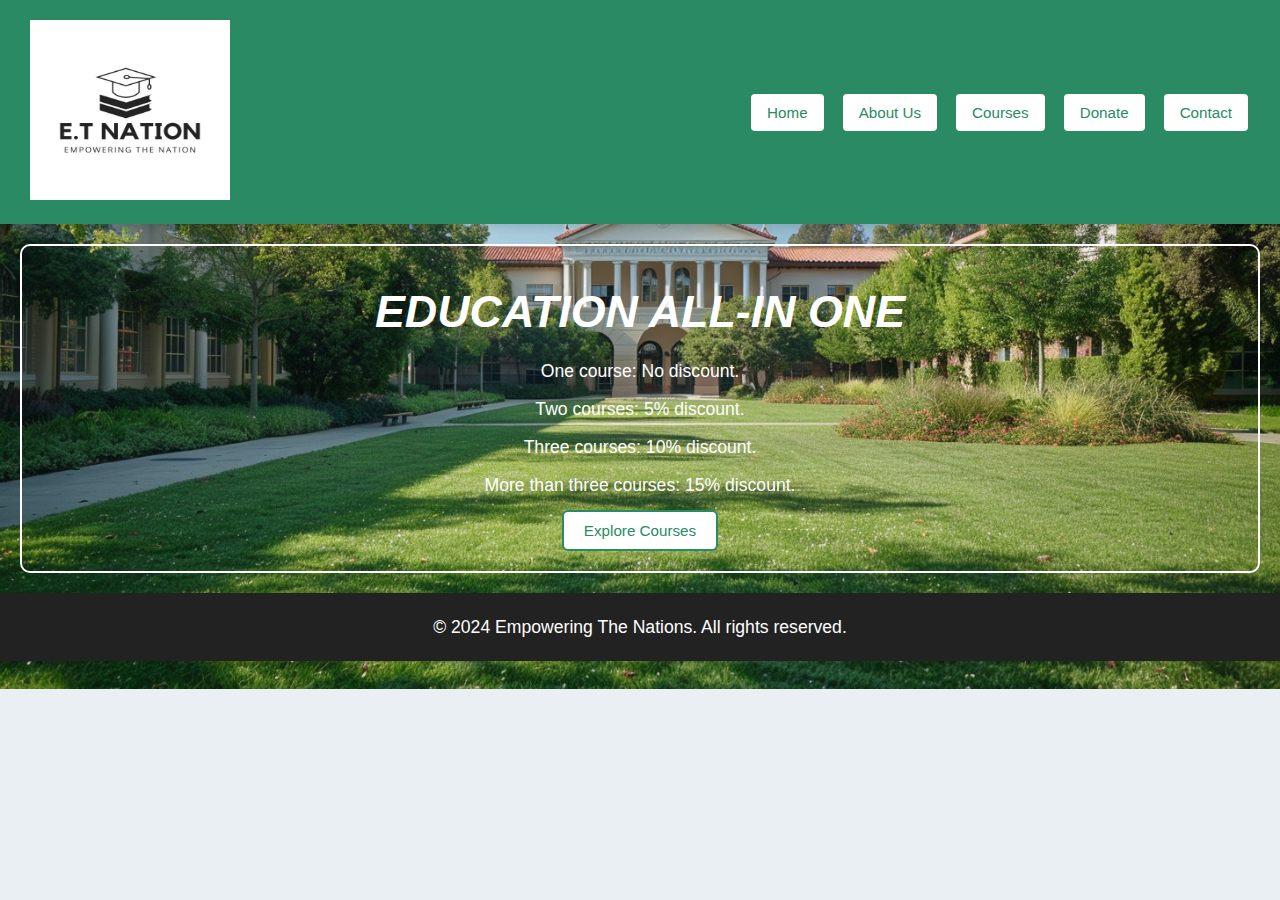
==== index.html @ b97f312a "WEDE5020 PART 2" ====
<!DOCTYPE html>
<html lang="en">
<head>
    <meta charset="UTF-8">
    <meta name="viewport" content="width=device-width, initial-scale=1.0">
    <link rel="stylesheet" href="styles.css">
    <title>Empowering The Nations</title>
</head>
<body class="background-page1">
    <header>
        <div class="logoImage">
            <img src="./assets/Black Simple Online Education Logo.jpg" alt="Empowering The Nations Logo" width="200" height="180">
        </div>
        <nav class="nav-bar">
            <a href="./index.html"><button>Home</button></a>
            <a href="about.html"><button>About Us</button></a>
            <a href="courses.html"><button>Courses</button></a>
            <a href="donate.html"><button>Donate</button></a>
            <a href="contact.html"><button>Contact</button></a>
        </nav>
    </header>

    <main>
        <section class="Information">
            <h1>EDUCATION ALL-IN ONE</h1>
            <p>One course: No discount.</p>
            <p>Two courses: 5% discount.</p>
            <p>Three courses: 10% discount.</p>
            <p>More than three courses: 15% discount.</p>
            <div class="button-container">
                <a href="courses.html">
                    <button class="course-button">Explore Courses</button>
                </a>
            </div>
        </section>
    </main>

    <footer class="footer">
        <p>&copy; 2024 Empowering The Nations. All rights reserved.</p>
    </footer>

</body>
</html>
---- styles.css ----
html, body {
    margin: 0;
    padding: 0;
}

body {
    display: flex;
    flex-direction: column;
    justify-content: space-between;
    height: 100vh;
    background-color: #e9eff2;
    font-family: 'Segoe UI', Tahoma, Geneva, Verdana, sans-serif;
    color: #fff;
}

header {
    background-color: #2a8a64; 
    padding: 20px 30px;
    box-shadow: 0 4px 8px rgba(0, 0, 0, 0.1);
    display: flex;
    justify-content: center;
    align-items: center;
}

.logoImage {
    display: inline-block;
    vertical-align: middle;
}

.nav-bar {
    margin-left: auto;
    display: flex;
    gap: 15px;
}

.nav-bar a {
    text-decoration: none;
}

.nav-bar button {
    background-color: #ffffff;
    border: 2px solid #2a8a64; 
    color: #2a8a64; 
    border-radius: 6px;
    padding: 10px 16px;
    cursor: pointer;
    font-size: 0.95rem;
    transition: background-color 0.3s, color 0.3s;
}

.nav-bar button:hover {
    background-color: #2a8a64; 
    color: #ffffff;
}

h1, h2 {
    text-align: center; 
    color: #fff;
}

h1 {
    font-size: 2.8rem;
    font-style: italic;
    margin: 20px 0;
}

h2 {
    font-size: 1.6rem;
    font-style: italic;
    letter-spacing: 1.5px;
    margin: 20px 0;
}

p {
    text-align: center; 
    font-size: 1.1rem;
    line-height: 1.6;
    margin: 10px 0;
}

.course-button:hover {
    background-color: #2a8a64; 
    color: #ffffff;
}

.Information {
    text-align: center;
    border: 2px solid #fff;
    padding: 20px; 
    margin: 20px;
    border-radius: 10px; 
}

.Information h1 {
    font-weight: bold;
    width: 100%;
    color: #fff;
}

.accountDetailsContent {
    display: flex;
    flex-direction: column;
    text-align: center; 
}

.content {
    display: flex;
    flex-wrap: wrap;
    justify-content: center;
    gap: 20px;
    padding: 20px;
}

.background-page, .background-page1, .background-page2, .background-page3 {
    background-size: cover;
    background-position: center;
    background-repeat: no-repeat;
    color: white;
    height: 100%;
}

.background-page {
    background-image: url(./assets/StockCake-Joyful\ Graduation\ Embrace_1727278287.jpg)
}

.background-page1 {
    background-image: url(./assets/StockCake-Serene\ University\ Campus_1727279916.jpg);
}

.background-page2 {
    background-image: url(./assets/StockCake-Diverse\ Food\ Sharing_1727282249.jpg);
}

.background-page3 {
    background-image: url(./assets/StockCake-Digital\ contact\ form_1727280689.jpg);
}

.courseItem {
    background-color: #fff;
    border: 1px solid #ddd;
    border-radius: 10px;
    box-shadow: 0 4px 8px rgba(0, 0, 0, 0.1);
    overflow: hidden;
    transition: transform 0.3s, box-shadow 0.3s;
    max-width: 300px;
    text-align: center;
    padding-bottom: 20px;
}

.courseItem img {
    width: 100%;
    height: auto;
    border-bottom: 1px solid #ddd;
}

.courseItem h2 {
    font-size: 1.5rem;
    margin: 15px 0;
    color: #2a8a64; 
}

.courseItem p {
    padding: 0 15px;
    line-height: 1.6;
    color: #555;
}

footer {
    background-color: #222;
    color: #ffffff;
    text-align: center;
    padding: 10px 0;
    width: 100vw;
}

.enroll-section {
    max-width: 600px;
    margin: 40px auto;
    padding: 20px;
    background-color: #fff;
    border-radius: 8px;
    box-shadow: 0 4px 8px rgba(0, 0, 0, 0.1);
    text-align: center;
}

.enroll-section h1 {
    color: #0066cc;
    margin-bottom: 20px;
}

.enroll-section p {
    margin-bottom: 20px;
    color: #555;
    text-align: center; 
}

.enroll-form {
    display: flex;
    flex-direction: column;
    gap: 15px;
}

.enroll-form label {
    text-align: left;
    font-weight: bold;
    color: #fff;
}

.enroll-form input, 
.enroll-form select {
    padding: 10px;
    border: 1px solid #ddd;
    border-radius: 5px;
    font-size: 1rem;
    width: 100%;
}

button, .course-button, .enroll-button {
    padding: 10px 20px;
    font-size: 0.95rem;
    background-color: #ffffff;
    border: 2px solid #2a8a64; 
    color: #2a8a64;
    border-radius: 6px;
    cursor: pointer;
    transition: background-color 0.3s, color 0.3s, transform 0.3s;
}

button:hover, .course-button:hover, .enroll-button:hover {
    background-color: #2a8a64;
    color: #ffffff;
    transform: translateY(-2px);
}

@media(max-width:800px) {
    html {
        display: flex;
        flex-direction: column;
        width: 100vw;
        overflow-x: hidden;
    }

    body {
        align-items: center;
        width: 100vw;
    }

    header {
        flex-direction: column;
        gap: 20px;
        align-items: center;
        width: 100%;
        padding: 20px 0;
    }

    .nav-bar {
        justify-content: center;
        align-items: center;
        flex-direction: column;
        margin: 0;
        width: 100%;
        gap: 5px;
    }

    .nav-bar a {
        width: 100%;
        display: flex;
        align-items: center;
        justify-content: center;
    }

    .nav-bar a button {
        width: 80%;
        text-align: center;
    }

    .Information {
        margin: 20px;
    }

    .enroll-section {
        width: 80%;
    }

    footer {
        width: 100vw;
    }
}
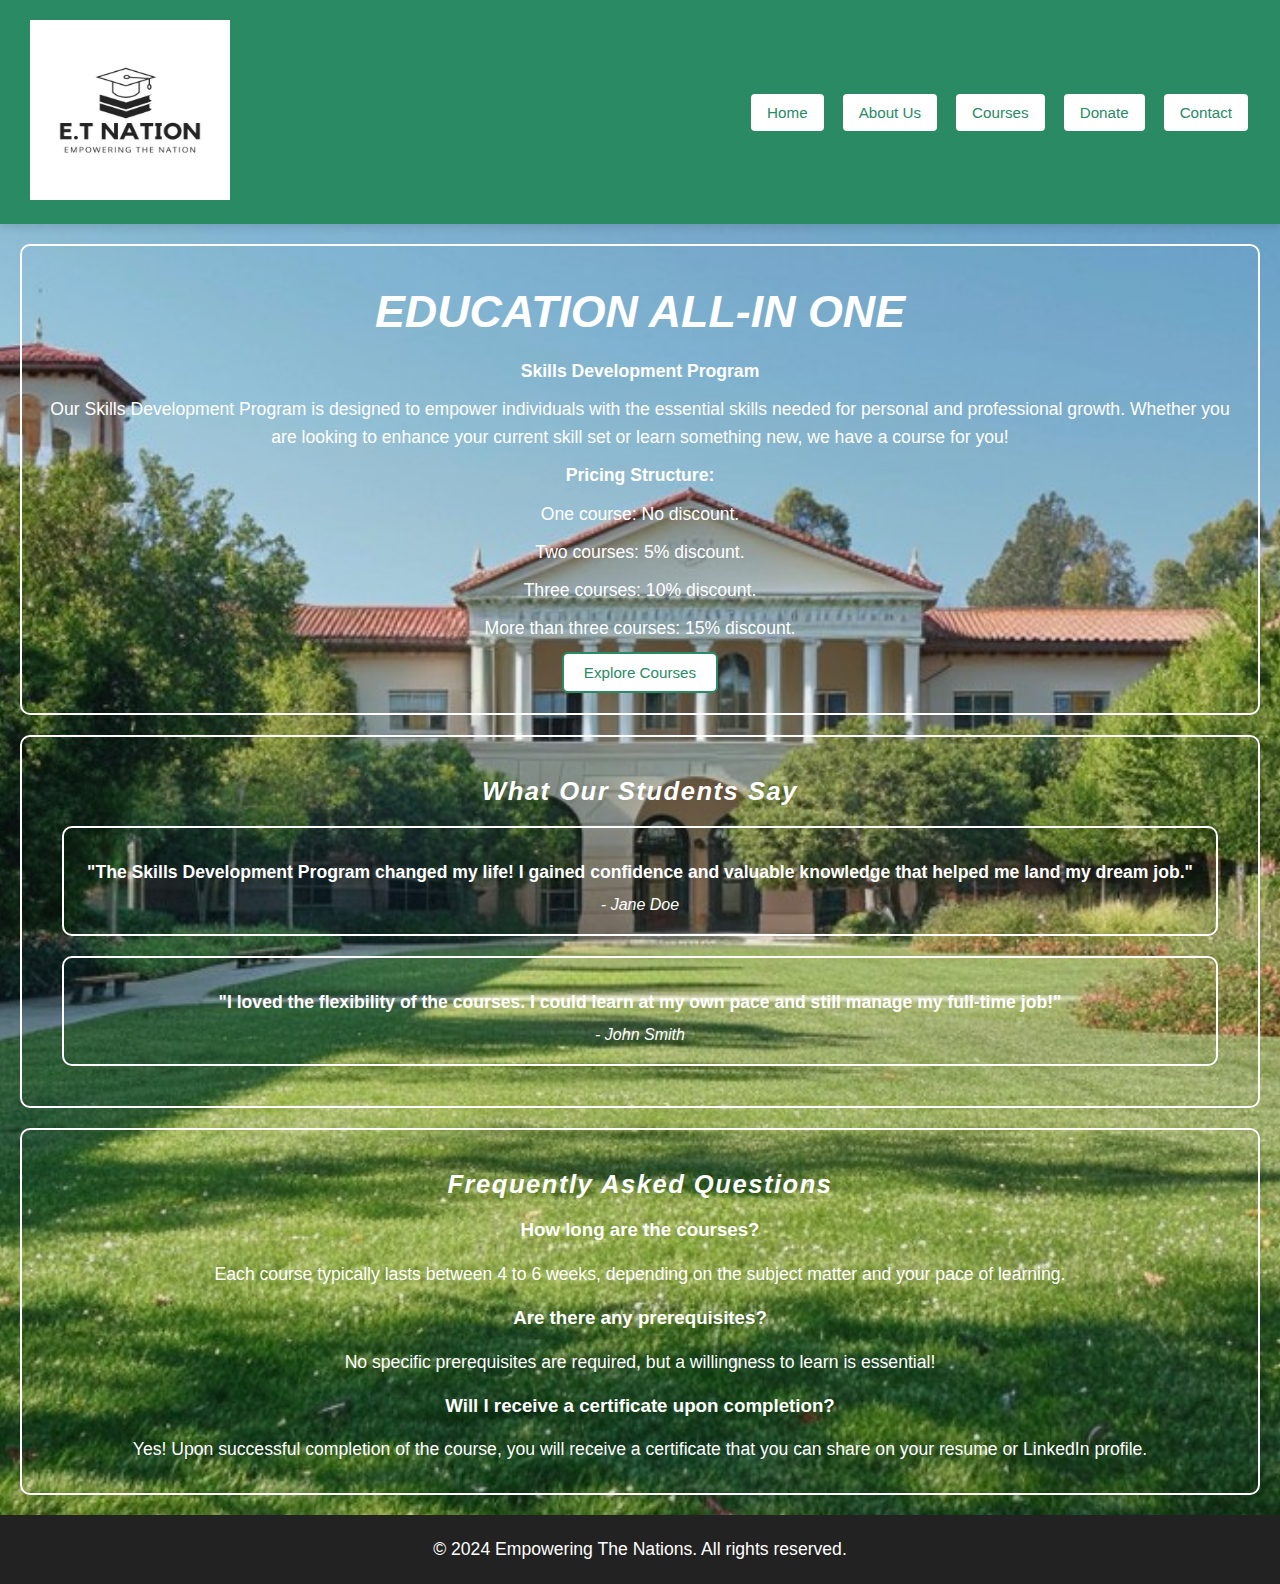
==== commit 42f5826b: "Update index.html" ====
--- a/index.html
+++ b/index.html
@@ -20,24 +20,56 @@
         </nav>
     </header>
 
-    <main>
-        <section class="Information">
-            <h1>EDUCATION ALL-IN ONE</h1>
-            <p>One course: No discount.</p>
-            <p>Two courses: 5% discount.</p>
-            <p>Three courses: 10% discount.</p>
-            <p>More than three courses: 15% discount.</p>
-            <div class="button-container">
-                <a href="courses.html">
-                    <button class="course-button">Explore Courses</button>
-                </a>
-            </div>
-        </section>
+    <main class="main-content">
+        <div class="content-block">
+            <section class="Information">
+                <h1>EDUCATION ALL-IN ONE</h1>
+                <p><strong>Skills Development Program</strong></p>
+                <p>Our Skills Development Program is designed to empower individuals with the essential skills needed for personal and professional growth. Whether you are looking to enhance your current skill set or learn something new, we have a course for you!</p>
+                <p><strong>Pricing Structure:</strong></p>
+                <p>One course: No discount.</p>
+                <p>Two courses: 5% discount.</p>
+                <p>Three courses: 10% discount.</p>
+                <p>More than three courses: 15% discount.</p>
+                <div class="button-container">
+                    <a href="courses.html">
+                        <button class="course-button">Explore Courses</button>
+                    </a>
+                </div>
+            </section>
+
+            <section class="Information">
+                <h2>What Our Students Say</h2>
+                <div class="Information">
+                    <p><strong>"The Skills Development Program changed my life! I gained confidence and valuable knowledge that helped me land my dream job."</strong></p>
+                    <cite>- Jane Doe</cite>
+                </div>
+                <div class="Information">
+                    <p><strong>"I loved the flexibility of the courses. I could learn at my own pace and still manage my full-time job!"</strong></p>
+                    <cite>- John Smith</cite>
+                </div>
+            </section>
+
+            <section class="Information">
+                <h2>Frequently Asked Questions</h2>
+                <div class="faq-item">
+                    <h3>How long are the courses?</h3>
+                    <p>Each course typically lasts between 4 to 6 weeks, depending on the subject matter and your pace of learning.</p>
+                </div>
+                <div class="faq-item">
+                    <h3>Are there any prerequisites?</h3>
+                    <p>No specific prerequisites are required, but a willingness to learn is essential!</p>
+                </div>
+                <div class="faq-item">
+                    <h3>Will I receive a certificate upon completion?</h3>
+                    <p>Yes! Upon successful completion of the course, you will receive a certificate that you can share on your resume or LinkedIn profile.</p>
+                </div>
+            </section>
+        </div>
     </main>
 
     <footer class="footer">
         <p>&copy; 2024 Empowering The Nations. All rights reserved.</p>
     </footer>
-
 </body>
 </html>
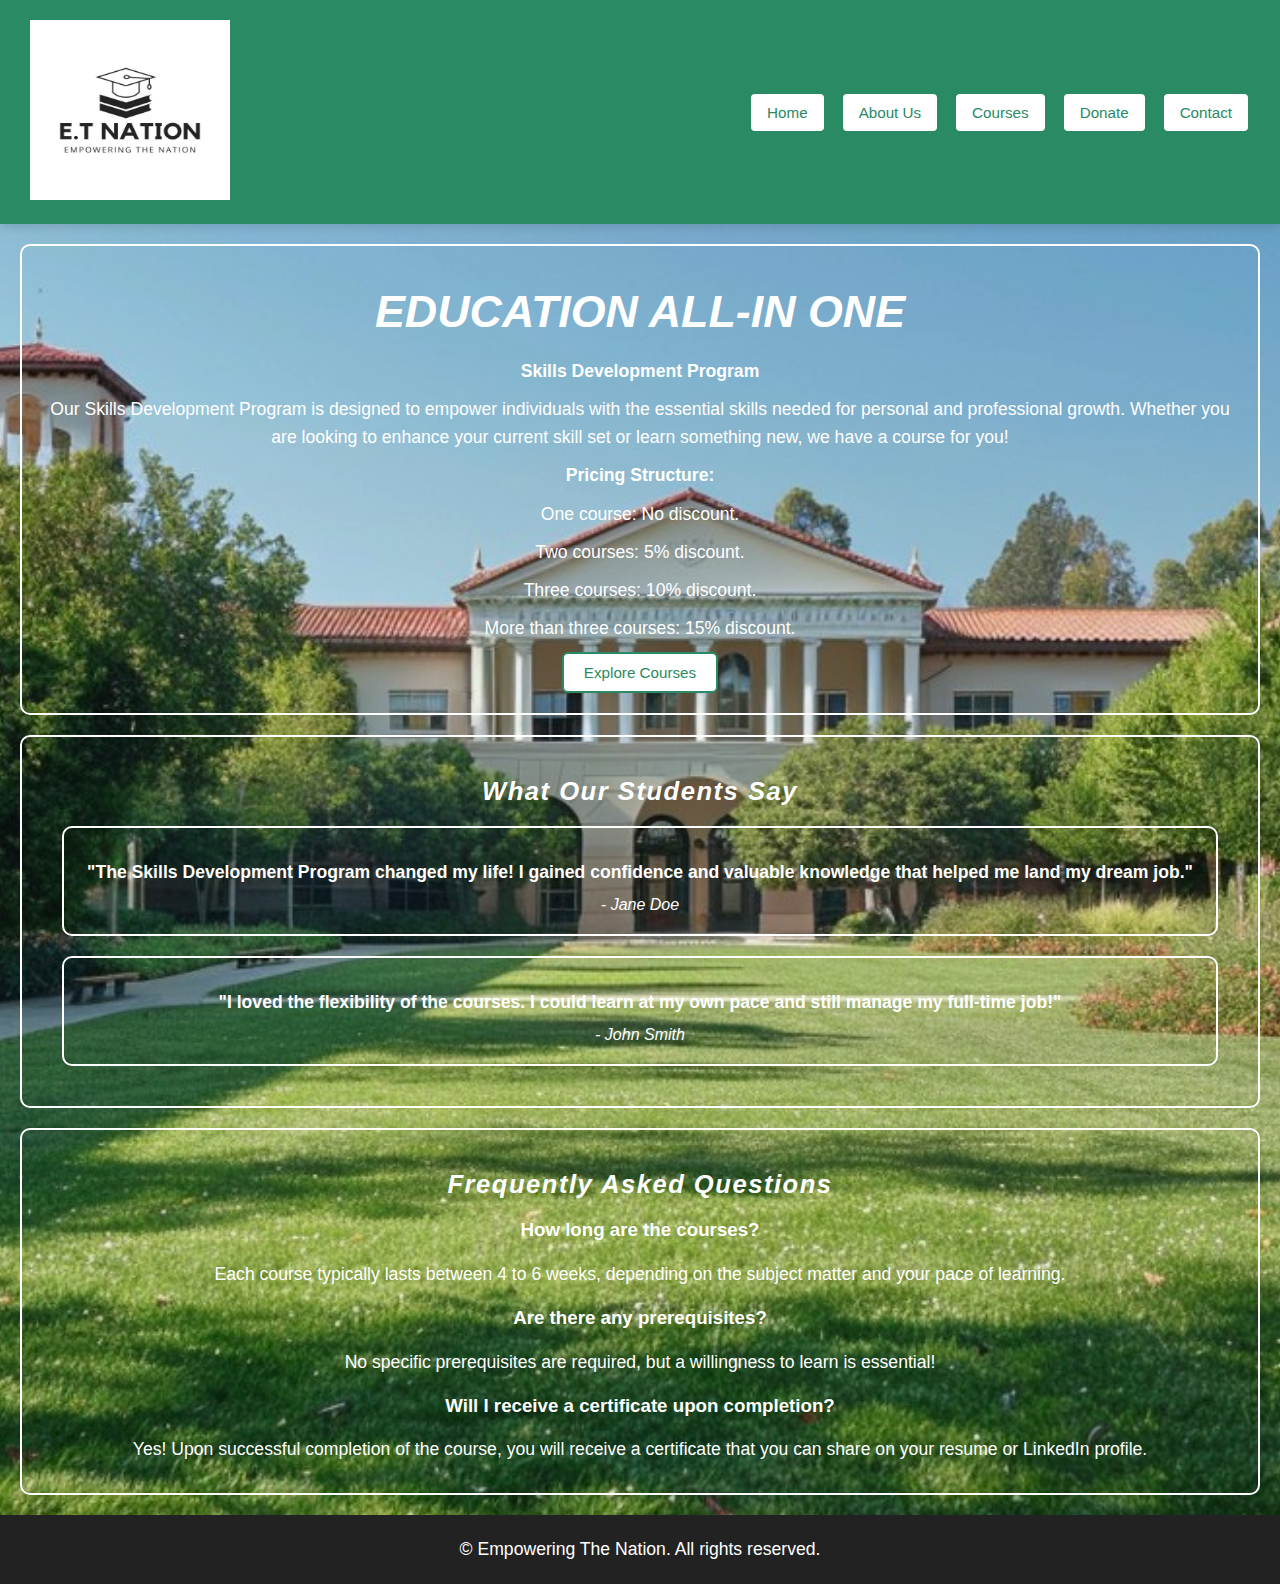
==== commit b3efb47f: "WEDE5020 part 3" ====
--- a/index.html
+++ b/index.html
@@ -3,8 +3,12 @@
 <head>
     <meta charset="UTF-8">
     <meta name="viewport" content="width=device-width, initial-scale=1.0">
+    <meta name="description" content="Empowering The Nation - providing skills development training, domestic workers, gardeners, and more">
+    <meta name="keywords" content="skills development, training, personal growth, professional development, domestic workers,">
+    <meta name="robots" content="index, follow">
+    <meta name="author" content="Empowering The Nation">
     <link rel="stylesheet" href="styles.css">
-    <title>Empowering The Nations</title>
+    <title>Empowering The Nation</title>
 </head>
 <body class="background-page1">
     <header>
@@ -57,19 +61,21 @@
                     <p>Each course typically lasts between 4 to 6 weeks, depending on the subject matter and your pace of learning.</p>
                 </div>
                 <div class="faq-item">
-                    <h3>Are there any prerequisites?</h3>
-                    <p>No specific prerequisites are required, but a willingness to learn is essential!</p>
+                    <h3 onclick=>Are there any prerequisites?</h3>
+                    <p style=>No specific prerequisites are required, but a willingness to learn is essential!</p>
                 </div>
                 <div class="faq-item">
                     <h3>Will I receive a certificate upon completion?</h3>
-                    <p>Yes! Upon successful completion of the course, you will receive a certificate that you can share on your resume or LinkedIn profile.</p>
+                    <p >Yes! Upon successful completion of the course, you will receive a certificate that you can share on your resume or LinkedIn profile.</p>
                 </div>
             </section>
         </div>
     </main>
 
-    <footer class="footer">
-        <p>&copy; 2024 Empowering The Nations. All rights reserved.</p>
-    </footer>
+    <footer>
+        <p>&copy; <span id="year"></span> Empowering The Nation. All rights reserved.</p>
+    </footer>    
+
+    <script src="myscripts.js"></script> 
 </body>
 </html>
--- a/styles.css
+++ b/styles.css
@@ -1,3 +1,4 @@
+
 html, body {
     margin: 0;
     padding: 0;
@@ -14,7 +15,7 @@
 }
 
 header {
-    background-color: #2a8a64; 
+    background-color: #2a8a64;
     padding: 20px 30px;
     box-shadow: 0 4px 8px rgba(0, 0, 0, 0.1);
     display: flex;
@@ -39,8 +40,8 @@
 
 .nav-bar button {
     background-color: #ffffff;
-    border: 2px solid #2a8a64; 
-    color: #2a8a64; 
+    border: 2px solid #2a8a64;
+    color: #2a8a64;
     border-radius: 6px;
     padding: 10px 16px;
     cursor: pointer;
@@ -49,12 +50,12 @@
 }
 
 .nav-bar button:hover {
-    background-color: #2a8a64; 
+    background-color: #2a8a64;
     color: #ffffff;
 }
 
 h1, h2 {
-    text-align: center; 
+    text-align: center;
     color: #fff;
 }
 
@@ -72,35 +73,18 @@
 }
 
 p {
-    text-align: center; 
+    text-align: center;
     font-size: 1.1rem;
     line-height: 1.6;
     margin: 10px 0;
 }
 
-.course-button:hover {
-    background-color: #2a8a64; 
-    color: #ffffff;
-}
-
 .Information {
     text-align: center;
     border: 2px solid #fff;
-    padding: 20px; 
+    padding: 20px;
     margin: 20px;
-    border-radius: 10px; 
-}
-
-.Information h1 {
-    font-weight: bold;
-    width: 100%;
-    color: #fff;
-}
-
-.accountDetailsContent {
-    display: flex;
-    flex-direction: column;
-    text-align: center; 
+    border-radius: 10px;
 }
 
 .content {
@@ -111,7 +95,10 @@
     padding: 20px;
 }
 
-.background-page, .background-page1, .background-page2, .background-page3 {
+.background-page,
+.background-page1,
+.background-page2,
+.background-page3 {
     background-size: cover;
     background-position: center;
     background-repeat: no-repeat;
@@ -120,7 +107,7 @@
 }
 
 .background-page {
-    background-image: url(./assets/StockCake-Joyful\ Graduation\ Embrace_1727278287.jpg)
+    background-image: url(./assets/StockCake-Joyful\ Graduation\ Embrace_1727278287.jpg);
 }
 
 .background-page1 {
@@ -156,7 +143,7 @@
 .courseItem h2 {
     font-size: 1.5rem;
     margin: 15px 0;
-    color: #2a8a64; 
+    color: #2a8a64;
 }
 
 .courseItem p {
@@ -170,7 +157,7 @@
     color: #ffffff;
     text-align: center;
     padding: 10px 0;
-    width: 100vw;
+    width: 100%;
 }
 
 .enroll-section {
@@ -191,7 +178,7 @@
 .enroll-section p {
     margin-bottom: 20px;
     color: #555;
-    text-align: center; 
+    text-align: center;
 }
 
 .enroll-form {
@@ -206,8 +193,7 @@
     color: #fff;
 }
 
-.enroll-form input, 
-.enroll-form select {
+.enroll-form input, .enroll-form select {
     padding: 10px;
     border: 1px solid #ddd;
     border-radius: 5px;
@@ -219,7 +205,7 @@
     padding: 10px 20px;
     font-size: 0.95rem;
     background-color: #ffffff;
-    border: 2px solid #2a8a64; 
+    border: 2px solid #2a8a64;
     color: #2a8a64;
     border-radius: 6px;
     cursor: pointer;
@@ -232,32 +218,21 @@
     transform: translateY(-2px);
 }
 
-@media(max-width:800px) {
-    html {
-        display: flex;
-        flex-direction: column;
-        width: 100vw;
+@media(max-width:600px) {
+    html, body {
+        width: 100%;
         overflow-x: hidden;
-    }
-
-    body {
-        align-items: center;
-        width: 100vw;
     }
 
     header {
         flex-direction: column;
         gap: 20px;
         align-items: center;
-        width: 100%;
         padding: 20px 0;
     }
 
     .nav-bar {
-        justify-content: center;
-        align-items: center;
         flex-direction: column;
-        margin: 0;
         width: 100%;
         gap: 5px;
     }
@@ -265,24 +240,32 @@
     .nav-bar a {
         width: 100%;
         display: flex;
-        align-items: center;
         justify-content: center;
     }
 
-    .nav-bar a button {
+    .Information, .enroll-section {
         width: 80%;
-        text-align: center;
-    }
-
-    .Information {
-        margin: 20px;
-    }
-
-    .enroll-section {
-        width: 80%;
-    }
-
-    footer {
-        width: 100vw;
-    }
-}
+    }
+}
+
+#lightbox {
+    position: fixed;
+    top: 0;
+    left: 0;
+    width: 100%;
+    height: 100%;
+    background: rgba(0, 0, 0, 0.8);
+    display: flex;
+    align-items: center;
+    justify-content: center;
+    cursor: pointer;
+    z-index: 1000;
+}
+
+#lightbox img {
+    max-width: 80%;
+    max-height: 80%;
+    border: 2px solid white;
+    border-radius: 8px;
+}
+
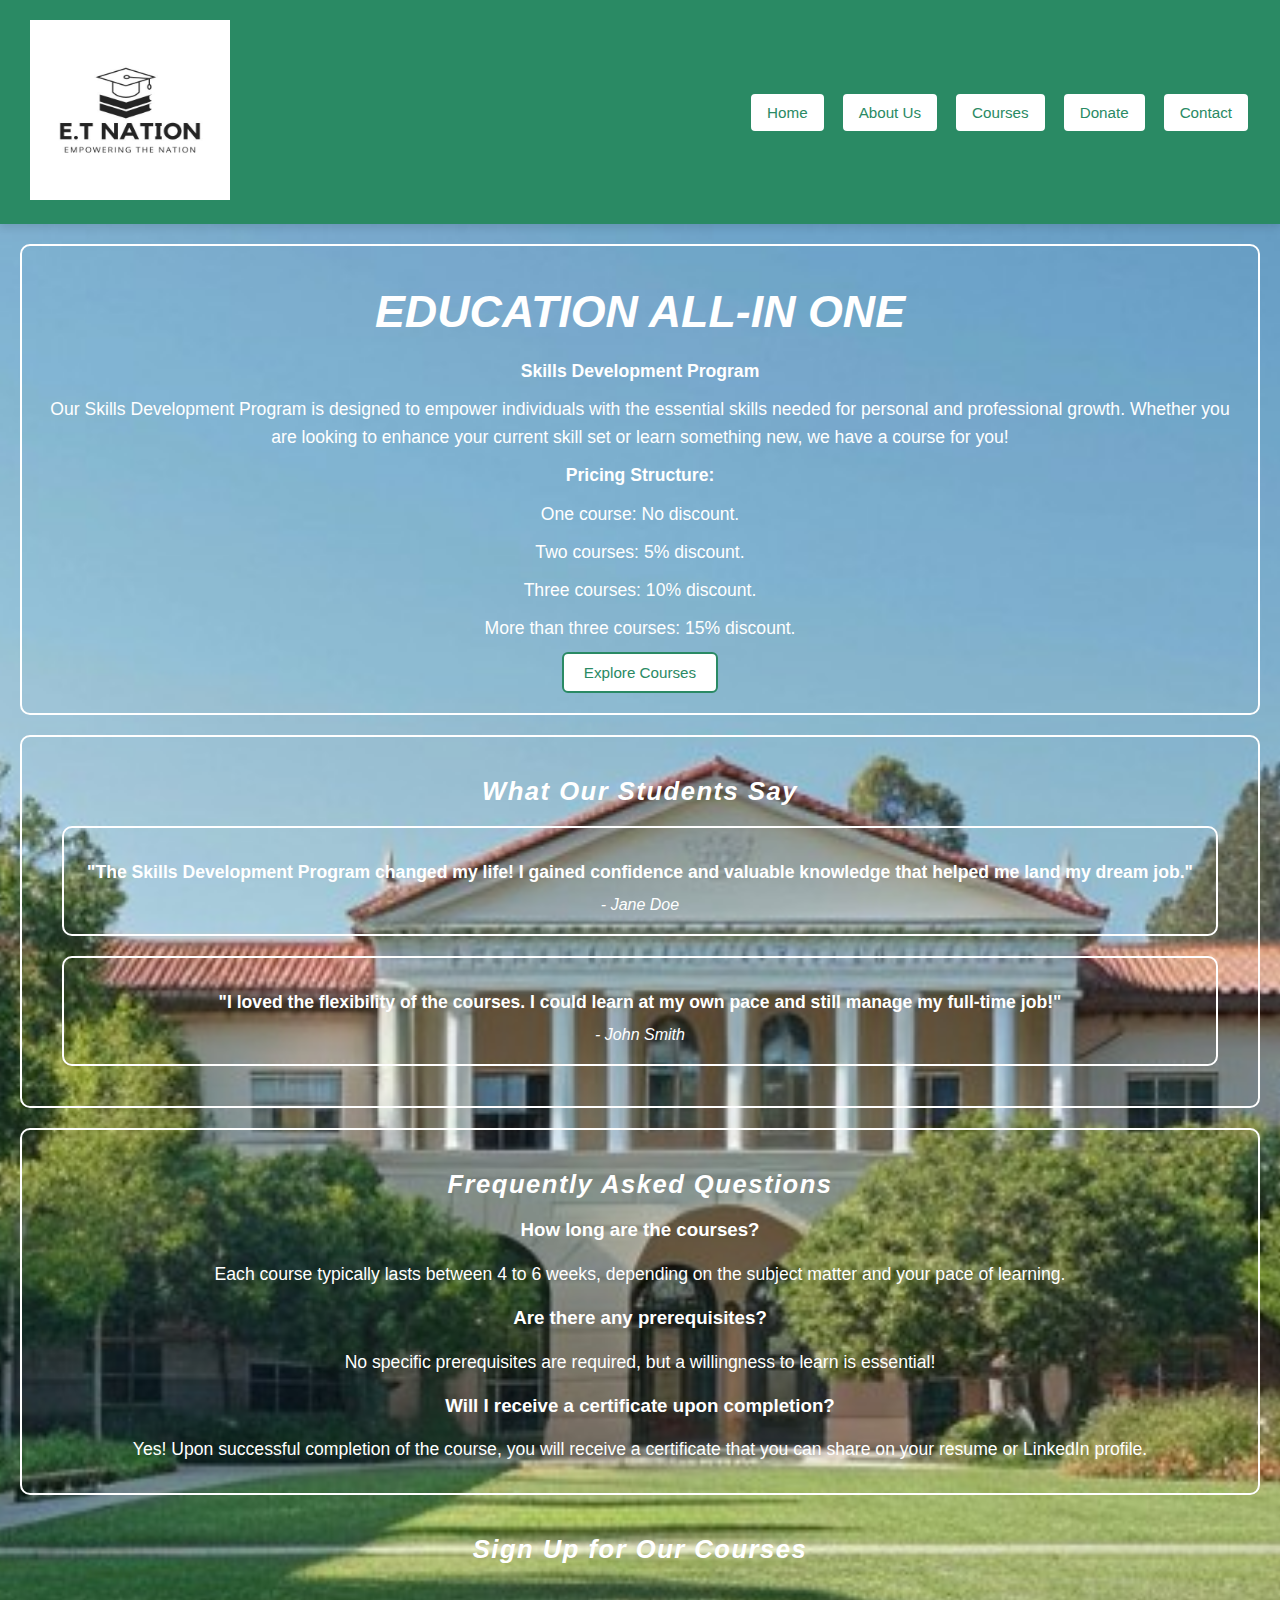
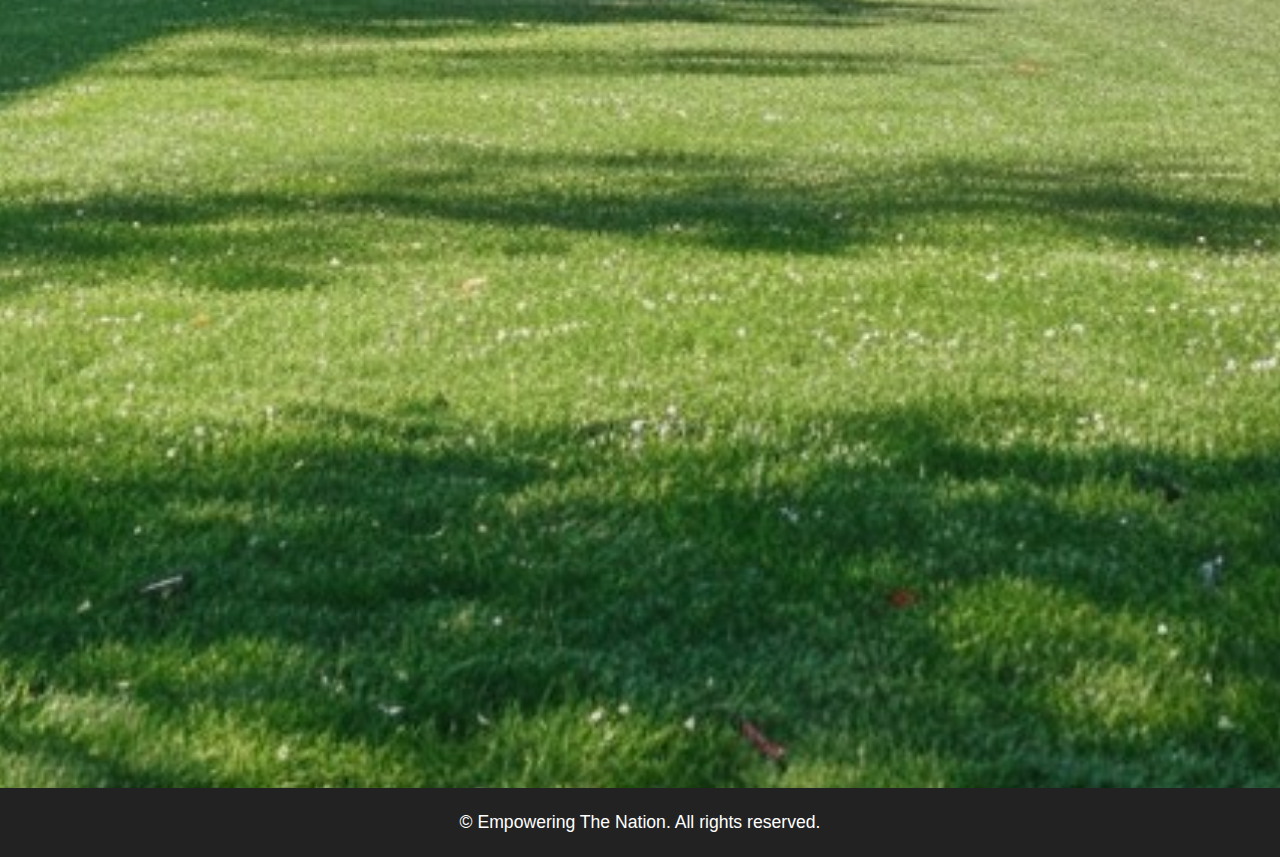
==== commit 24dce1e2: "Final Commit" ====
--- a/index.html
+++ b/index.html
@@ -61,20 +61,28 @@
                     <p>Each course typically lasts between 4 to 6 weeks, depending on the subject matter and your pace of learning.</p>
                 </div>
                 <div class="faq-item">
-                    <h3 onclick=>Are there any prerequisites?</h3>
-                    <p style=>No specific prerequisites are required, but a willingness to learn is essential!</p>
+                    <h3>Are there any prerequisites?</h3>
+                    <p>No specific prerequisites are required, but a willingness to learn is essential!</p>
                 </div>
                 <div class="faq-item">
                     <h3>Will I receive a certificate upon completion?</h3>
-                    <p >Yes! Upon successful completion of the course, you will receive a certificate that you can share on your resume or LinkedIn profile.</p>
+                    <p>Yes! Upon successful completion of the course, you will receive a certificate that you can share on your resume or LinkedIn profile.</p>
                 </div>
             </section>
         </div>
     </main>
 
+    <section class="form-section">
+        <h2>Sign Up for Our Courses</h2>
+        <iframe src="https://docs.google.com/forms/d/e/1FAIpQLSfybLGeHtx3z7O4549sSB6ei3Yd7sRDnx5rX3oz9wZ-J0eKFQ/viewform?embedded=true" 
+                width="640" height="800" frameborder="0" marginheight="0" marginwidth="0">
+            Loading…
+        </iframe>
+    </section>
+
     <footer>
         <p>&copy; <span id="year"></span> Empowering The Nation. All rights reserved.</p>
-    </footer>    
+    </footer>
 
     <script src="myscripts.js"></script> 
 </body>
--- a/styles.css
+++ b/styles.css
@@ -247,25 +247,3 @@
         width: 80%;
     }
 }
-
-#lightbox {
-    position: fixed;
-    top: 0;
-    left: 0;
-    width: 100%;
-    height: 100%;
-    background: rgba(0, 0, 0, 0.8);
-    display: flex;
-    align-items: center;
-    justify-content: center;
-    cursor: pointer;
-    z-index: 1000;
-}
-
-#lightbox img {
-    max-width: 80%;
-    max-height: 80%;
-    border: 2px solid white;
-    border-radius: 8px;
-}
-
